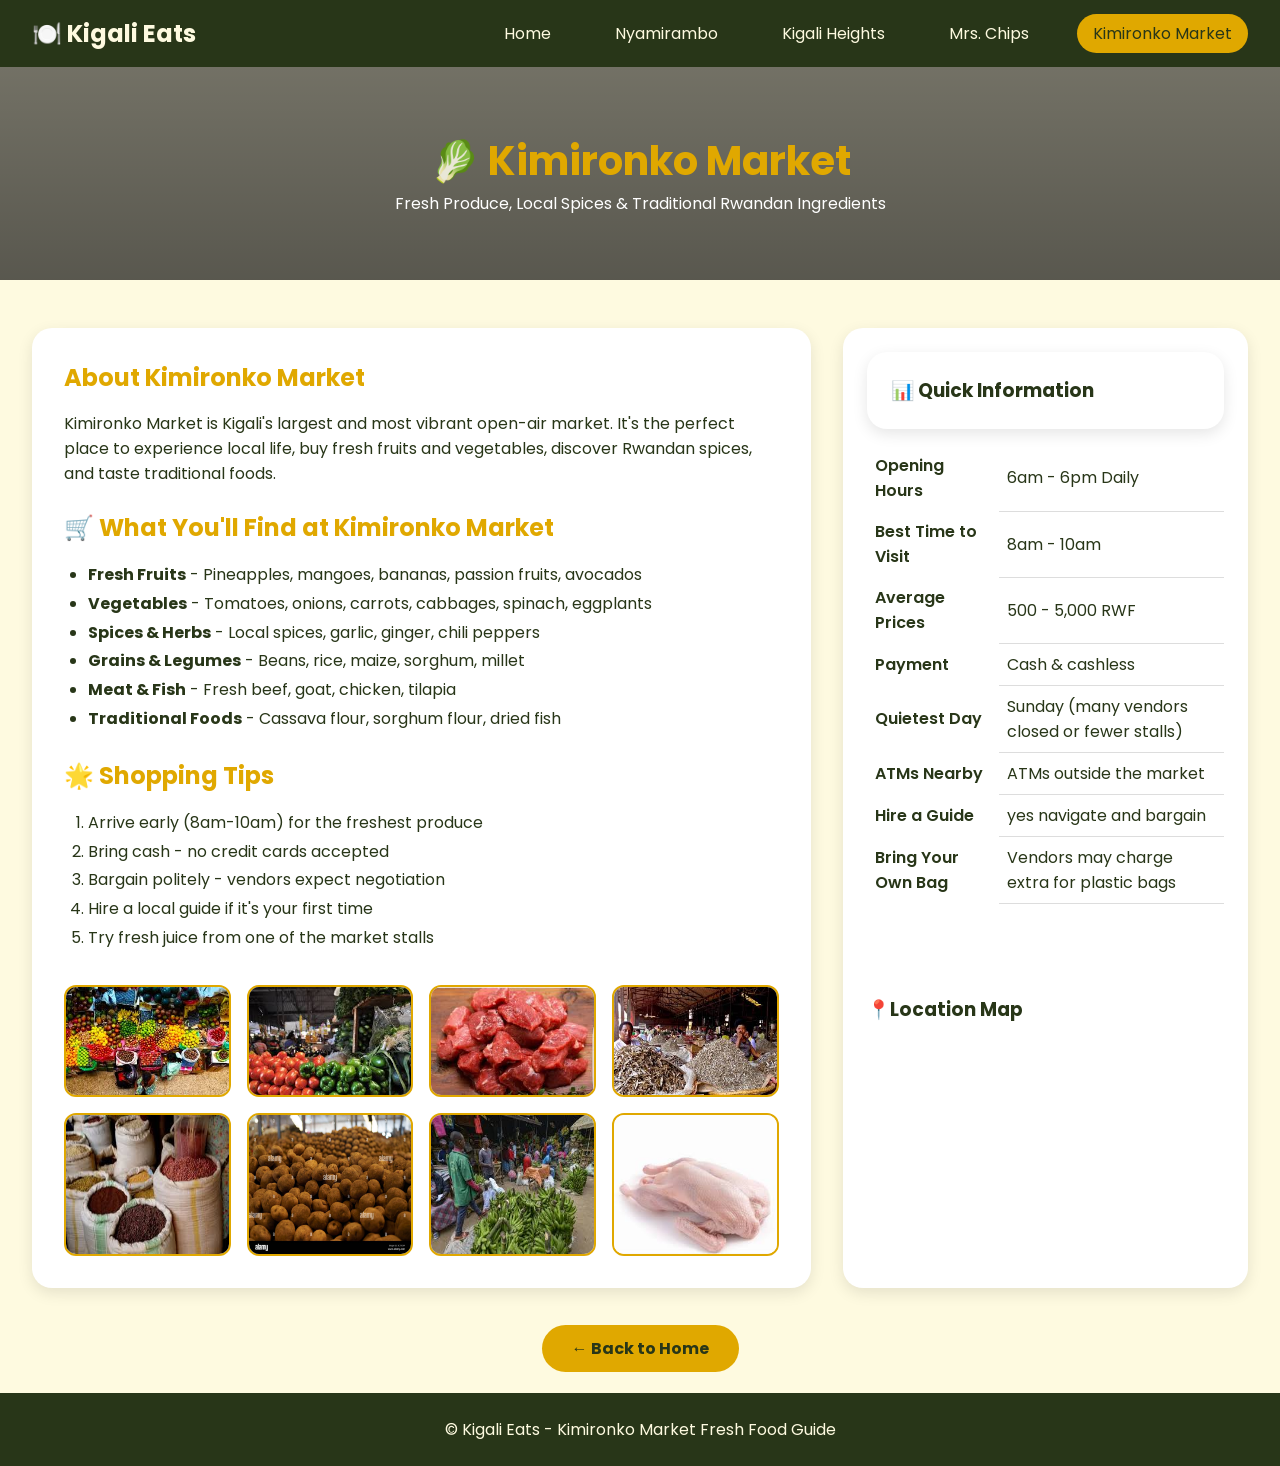
==== kimironko-market.html @ ba28b803 "i commit all flies include readme" ====
<!DOCTYPE html>
<html lang="en">
<head>
    <meta charset="UTF-8">
    <meta name="viewport" content="width=device-width, initial-scale=1.0">
    <title>Kigali Eats | Kimironko Market</title>
    <link rel="stylesheet" href="kimironko-market.css">
    <link href="https://fonts.googleapis.com/css2?family=Poppins:wght@300;400;500;600;700;800&display=swap" rel="stylesheet">
</head>
<body>

    <nav class="main-nav">
        <div class="nav-container">
            <div class="logo">
                <h2>🍽️ Kigali Eats</h2>
            </div>
            <ul class="nav-links">
                <li><a href="index.html">Home</a></li>
                <li><a href="nyamirambo.html">Nyamirambo</a></li>
                <li><a href="kigali-heights.html">Kigali Heights</a></li>
                <li><a href="mrs-chips.html">Mrs. Chips</a></li>
                <li><a href="kimironko-market.html" class="active">Kimironko Market</a></li>
            </ul>
        </div>
    </nav>

    <main>
        <div class="page-hero">
            <h1>🥬 Kimironko Market</h1>
            <p>Fresh Produce, Local Spices & Traditional Rwandan Ingredients</p>
        </div>

        <div class="content-wrapper">
            <div class="main-content">
                <h2>About Kimironko Market</h2>
                <p>Kimironko Market is Kigali's largest and most vibrant open-air market. It's the perfect place to experience local life, buy fresh fruits and vegetables, discover Rwandan spices, and taste traditional foods.</p>

                <h2>🛒 What You'll Find at Kimironko Market</h2>
                <ul>
                    <li><strong>Fresh Fruits</strong> - Pineapples, mangoes, bananas, passion fruits, avocados</li>
                    <li><strong>Vegetables</strong> - Tomatoes, onions, carrots, cabbages, spinach, eggplants</li>
                    <li><strong>Spices & Herbs</strong> - Local spices, garlic, ginger, chili peppers</li>
                    <li><strong>Grains & Legumes</strong> - Beans, rice, maize, sorghum, millet</li>
                    <li><strong>Meat & Fish</strong> - Fresh beef, goat, chicken, tilapia</li>
                    <li><strong>Traditional Foods</strong> - Cassava flour, sorghum flour, dried fish</li>
                </ul>

                <h2>🌟 Shopping Tips</h2>
                <ol>
                    <li>Arrive early (8am-10am) for the freshest produce</li>
                    <li>Bring cash - no credit cards accepted</li>
                    <li>Bargain politely - vendors expect negotiation</li>
                    <li>Hire a local guide if it's your first time</li>
                    <li>Try fresh juice from one of the market stalls</li>
                </ol>

                <div class="food-gallery">
                    
                    <img src="imbuto.jpg" alt="fruits">
                    <img src="imboga.jpg" alt="vegetables">
                    <img src="inka.jpg" alt="Market Scene">
                    <img src="indagara.jpg" alt="Fresh Fruits">
                    <img src="ibishyimbo.jpg" alt="Vegetables">
                    <img src="irish potatoes.jpg" alt="Spices">
                    <img src="matoke.jpg" alt="Market Scene">
                    <img src="inkoko.jpg" alt="Fresh Fruits">
                </div>
            </div>

            <aside class="sidebar">
               
                    
                </table>

            <aside class="sidebar">  <h3>📊 Quick Information</h3></aside>
              
                <table>
                    <tr><th>Opening Hours</th><td>6am - 6pm Daily</td></tr>
                    <tr><th>Best Time to Visit</th><td>8am - 10am</td></tr>
                    <tr><th>Average Prices</th><td>500 - 5,000 RWF</td></tr>
                    <tr><th>Payment</th><td>Cash & cashless</td></tr>
                    <tr><th>Quietest Day</th><td>Sunday (many vendors closed or fewer stalls)</td></tr>
                    <tr><th>ATMs Nearby</th><td>ATMs outside the market</td></tr>
                    <tr><th>Hire a Guide</th><td>yes navigate and bargain</td></tr>
                    <tr><th>Bring Your Own Bag</th><td> Vendors may charge extra for plastic bags</td></tr>
                    
                </table>
                <br><br><br>

                

                <h3>📍Location Map</h3>
                <iframe src="https://www.google.com/maps/embed?pb=!1m18!1m12!1m3!1d7974.123!2d30.090!3d-1.944!2m3!1f0!2f0!3f0!3m2!1i1024!2i768!4f13.1!3m3!1m2!1s0x19dca5f6e7d8c9b0%3A0x3a2b1c0d9e8f7a6b!2sKimironko%20Market!5e0!3m2!1sen!2srw!4v1699012345678" width="100%" height="200" style="border:0;" allowfullscreen></iframe>
            </aside>
        </div>

        <div class="back-link">
            <a href="index.html">← Back to Home</a>
        </div>

        

        <footer>
            <p>© Kigali Eats - Kimironko Market Fresh Food Guide</p>
        </footer>
    </main>
</body>
</html>
---- kimironko-market.css ----
* {
    margin: 0;
    padding: 0;
    box-sizing: border-box;
}

body {
    font-family: 'Poppins', sans-serif;
    background: #fefae0;
    color: #283618;
}

.main-nav {
    background: #283618;
    padding: 1rem 2rem;
    position: sticky;
    top: 0;
    z-index: 100;
}

.nav-container {
    max-width: 1300px;
    margin: 0 auto;
    display: flex;
    justify-content: space-between;
    align-items: center;
    flex-wrap: wrap;
}

.logo h2 {
    color: #fefae0;
}

.nav-links {
    display: flex;
    gap: 2rem;
    list-style: none;
}

.nav-links a {
    color: #fefae0;
    text-decoration: none;
    padding: 0.5rem 1rem;
    border-radius: 25px;
    transition: 0.3s;
}

.nav-links a:hover {
    background: #e0a800;
    color: #283618;
    transform: translateY(-2px);
}

.nav-links a.active {
    background: #e0a800;
    color: #283618;
}

.page-hero {
   background: linear-gradient(rgba(0,0,0,0.55), rgba(0,0,0,0.65)), 
                url('https://images.pexels.com/photos/958545/pexels-photo-958545.jpeg?w=1200&h=600&fit=crop');
    background-position: center;
    text-align: center;
    padding: 4rem 2rem;
    color: white;
}

.page-hero h1 {
    font-size: 2.5rem;
    color: #e0a800;
}

.content-wrapper {
    display: flex;
    flex-wrap: wrap;
    gap: 2rem;
    max-width: 1300px;
    margin: 3rem auto;
    padding: 0 2rem;
}

.main-content {
    flex: 2;
    background: white;
    padding: 2rem;
    border-radius: 20px;
    box-shadow: 0 5px 15px rgba(0,0,0,0.1);
}

.main-content h2 {
    color: #e0a800;
    margin: 1.5rem 0 1rem;
}

.main-content h2:first-of-type {
    margin-top: 0;
}

.main-content ul, .main-content ol {
    margin-left: 1.5rem;
    line-height: 1.8;
}

.main-content:hover{
    background:white;
     transform: scale(1.02);

}

.food-gallery {
    display: flex;
    flex-wrap: wrap;
    gap: 1rem;
    margin-top: 2rem;
}

.food-gallery img {
    width: calc(25% - 0.75rem);
    border-radius: 12px;
    border: 2px solid #e0a800;
    transition: 0.3s;
}

.food-gallery img:hover {
    transform: scale(1.02);
}

.sidebar {
    flex: 1;
    background: white;
    padding: 1.5rem;
    border-radius: 20px;
    box-shadow: 0 5px 15px rgba(0,0,0,0.1);
}

.sidebar table {
    width: 100%;
    margin: 1rem 0;
    border-collapse: collapse;
}

.sidebar td {
    padding: 8px;
    border-bottom: 1px solid #ddd;
}

.sidebar th {
    text-align: left;
    padding: 8px;
    font-weight: 600;
}

.sidebar:hover{
    background:white;
     transform: scale(1.02);

}


.back-link {
    text-align: center;
    margin: 2rem;
}

.back-link a {
    background: #e0a800;
    color: #283618;
    padding: 12px 30px;
    text-decoration: none;
    border-radius: 40px;
    font-weight: bold;
    transition: 0.3s;
}

.back-link a:hover {
    background: #f5c518;
    transform: scale(1.05);
}

.external-links {
    text-align: center;
    padding: 2rem;
    background: #283618;
    display: flex;
    flex-wrap: wrap;
    justify-content: center;
    gap: 2rem;
}

.external-links a {
    color: #e0a800;
    text-decoration: none;
    font-weight: 500;
    transition: 0.3s;
}

.external-links a:hover {
    color: #f5c518;
    text-decoration: underline;
}

footer {
    background: #283618;
    color: #fefae0;
    text-align: center;
    padding: 1.5rem;
}
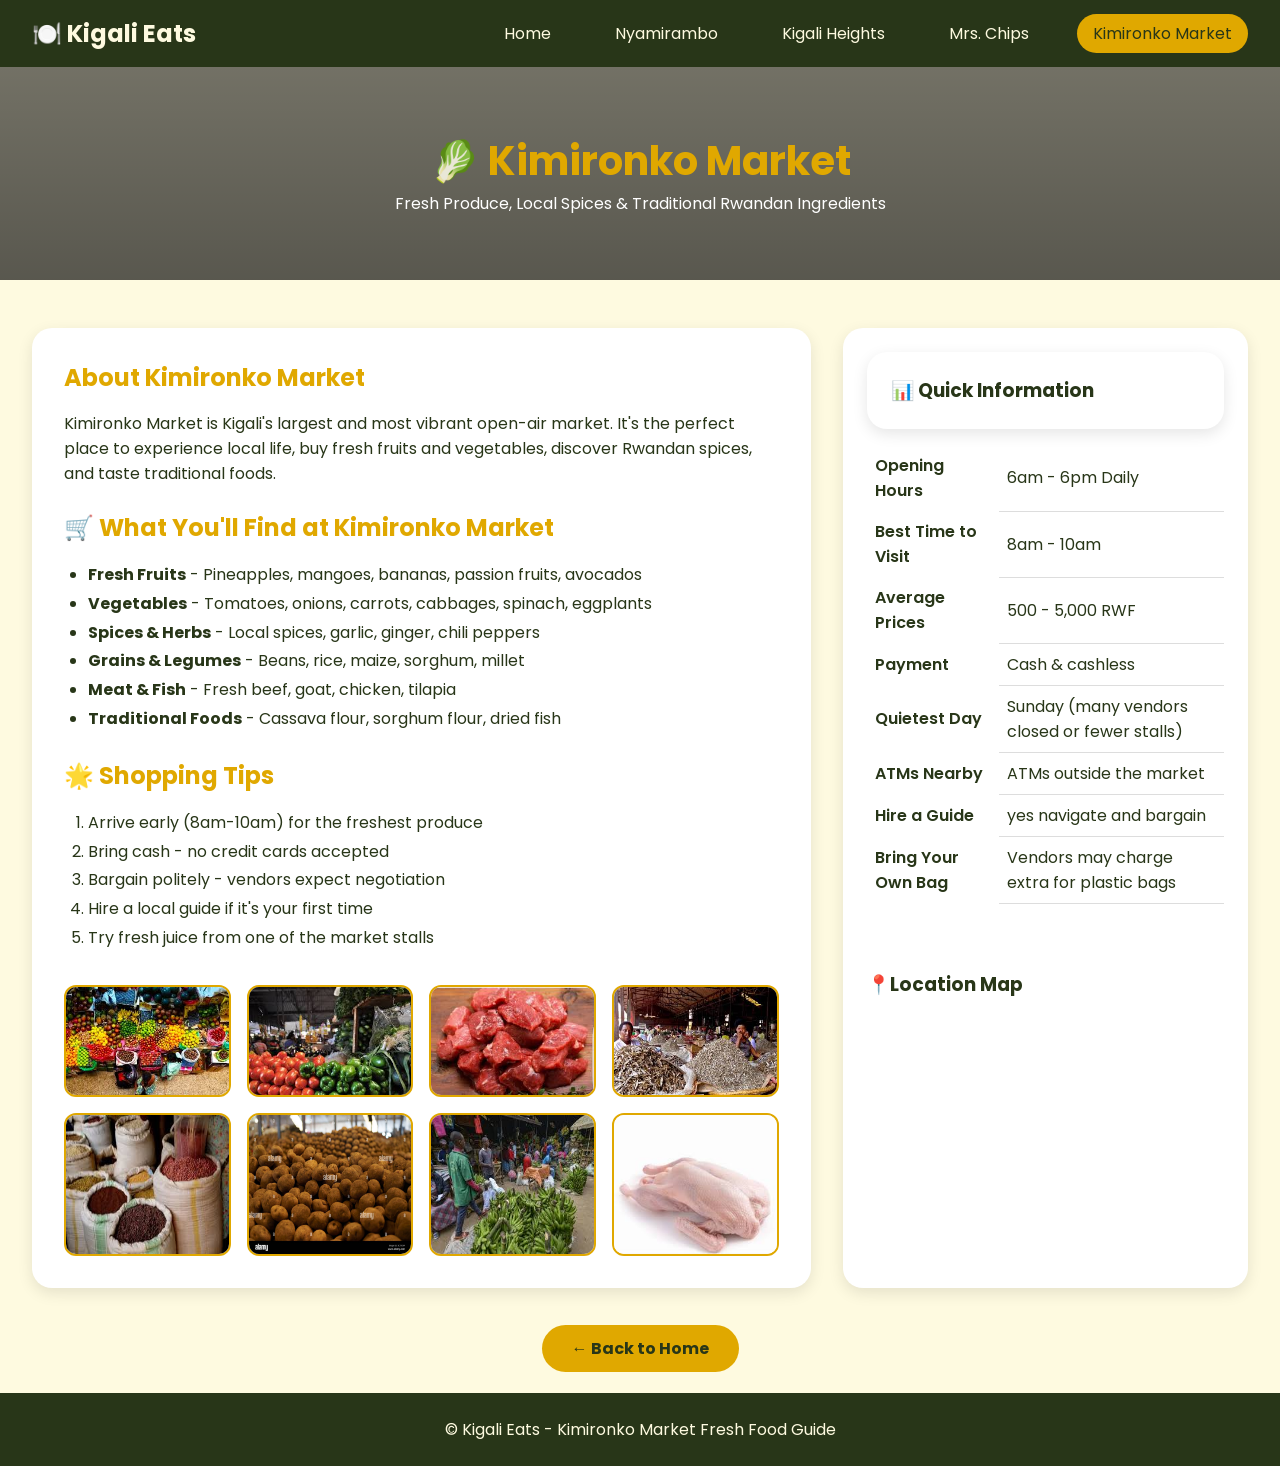
==== commit 12c8e733: "i deleted anused brekd" ====
--- a/kimironko-market.html
+++ b/kimironko-market.html
@@ -85,7 +85,7 @@
                     <tr><th>Bring Your Own Bag</th><td> Vendors may charge extra for plastic bags</td></tr>
                     
                 </table>
-                <br><br><br>
+                <br><br>
 
                 
 
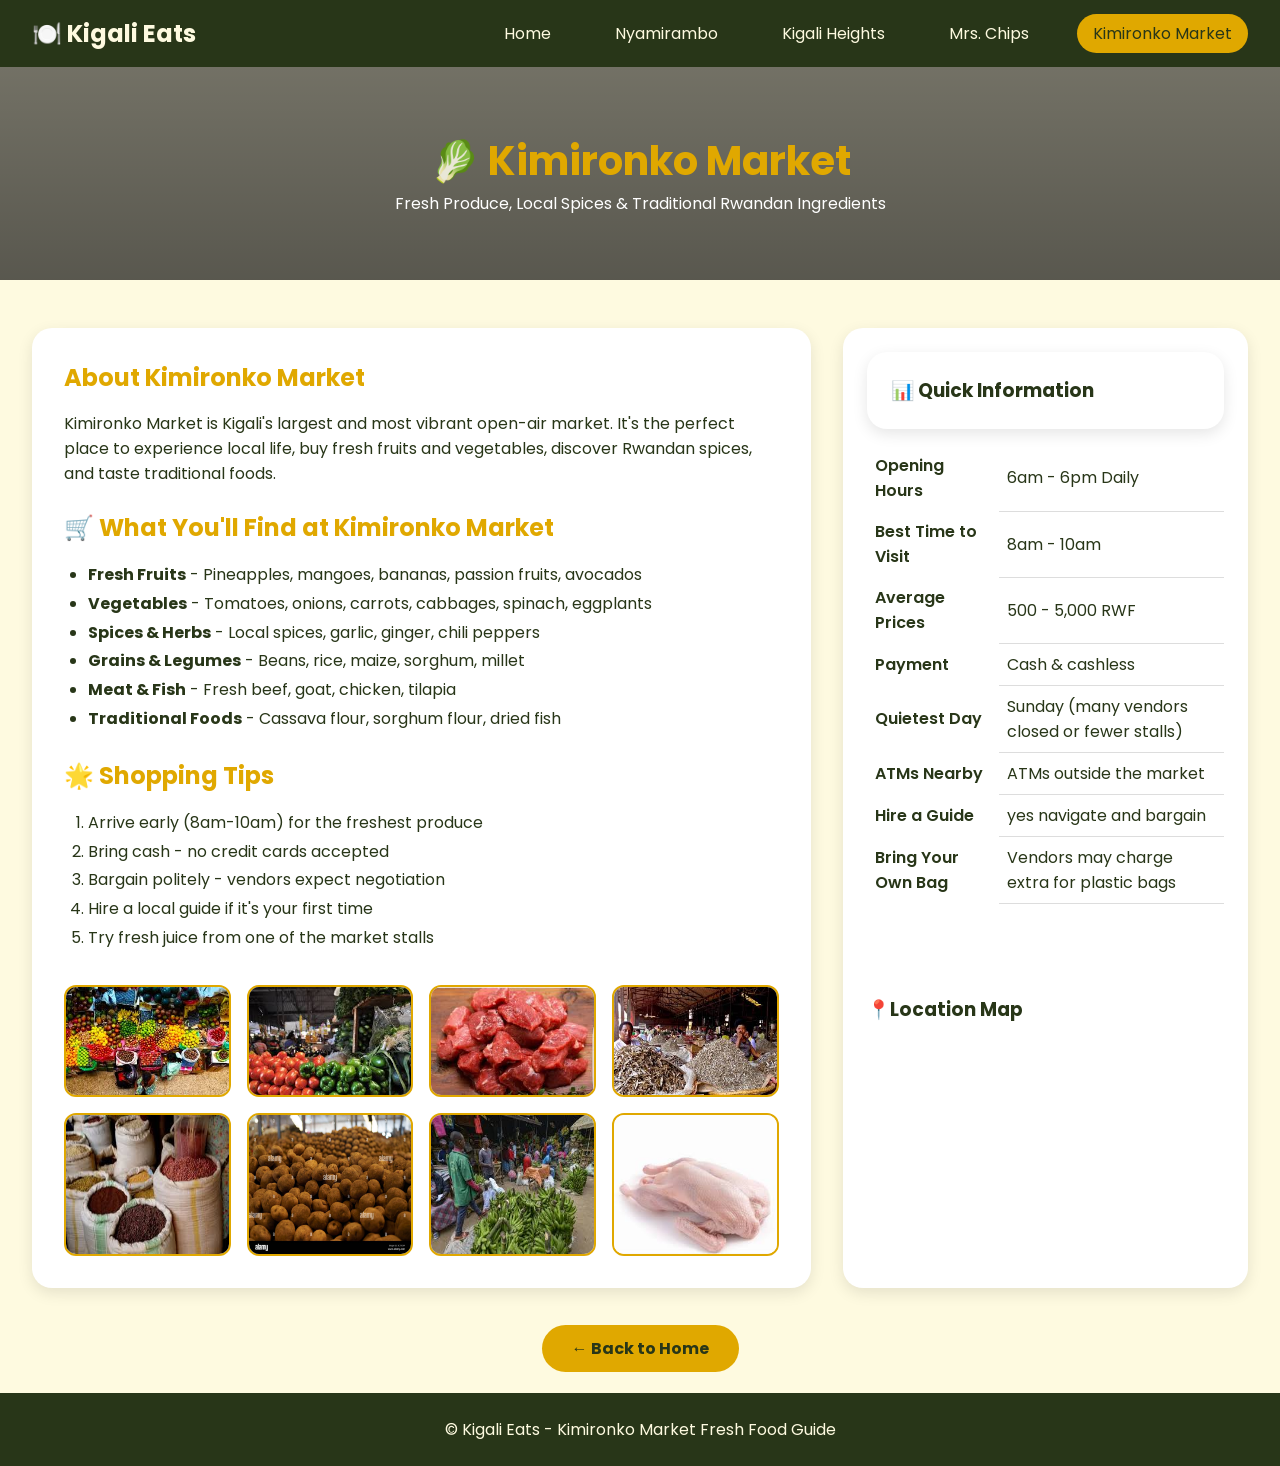
==== commit 87e3c30c: "i add break" ====
--- a/kimironko-market.html
+++ b/kimironko-market.html
@@ -85,7 +85,7 @@
                     <tr><th>Bring Your Own Bag</th><td> Vendors may charge extra for plastic bags</td></tr>
                     
                 </table>
-                <br><br>
+                <br><br><br>
 
                 
 
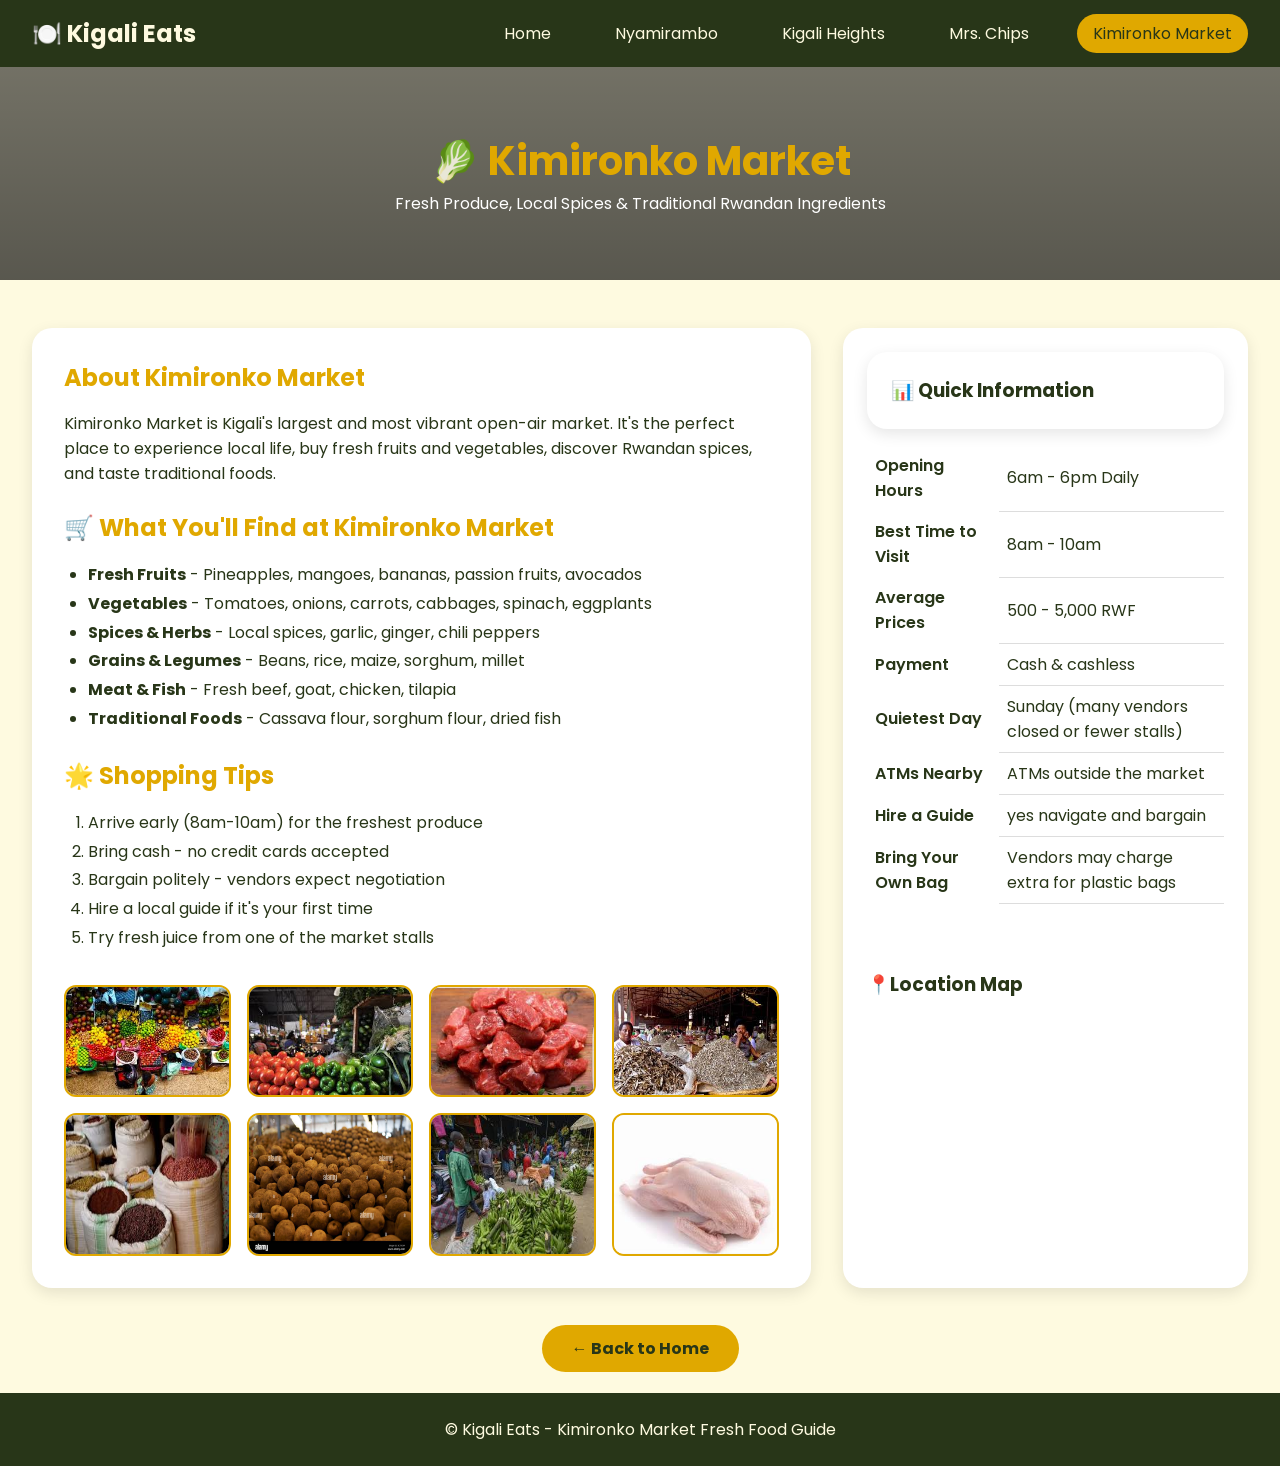
==== commit 2333f9cf: "i added brekd" ====
--- a/kimironko-market.html
+++ b/kimironko-market.html
@@ -85,7 +85,7 @@
                     <tr><th>Bring Your Own Bag</th><td> Vendors may charge extra for plastic bags</td></tr>
                     
                 </table>
-                <br><br><br>
+                <br><br>
 
                 
 
